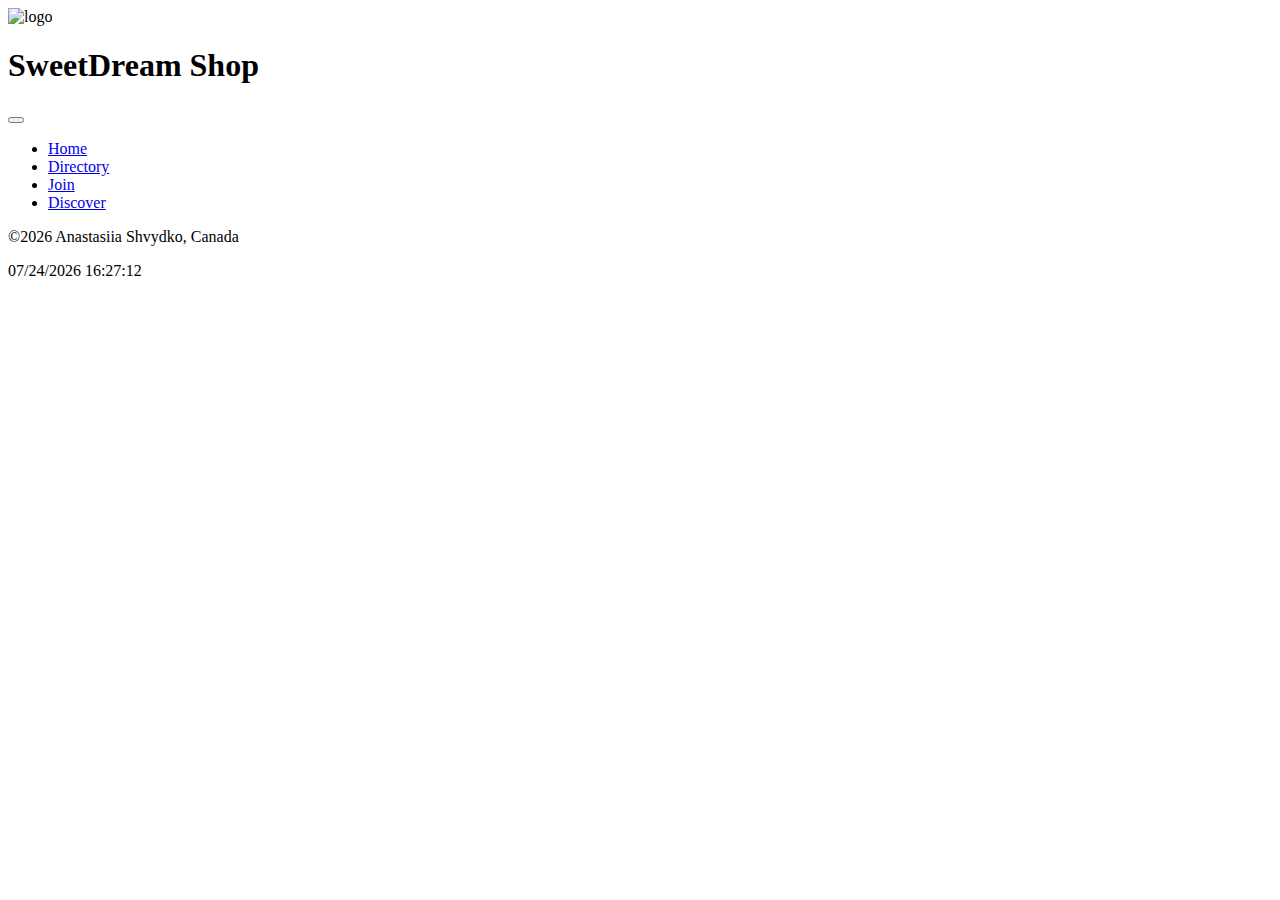
==== project/index.html @ ac512c98 "week5" ====
<!DOCTYPE html>
<html lang="en">
<head>
    <meta charset="UTF-8">
    <meta name="viewport" content="width=device-width, initial-scale=1.0">
    <meta name="description" content="WDD 231 - Web Frontend Development I Anastasiia Shvydko ">
    <meta name="author" content="Anastasiia Shvydko">
    <meta property="og:site_name" content="SweetDream">
    <meta property="og:title" content="Anastasiia Shvydko SweetDream Shop">
    <meta property="og:description" content="WDD 231 - Web Frontend Development I Anastasiia Shvydko ">
    <meta property="og:image" content="https://anastasiyashvydko.github.io/wdd231/project/images/logo.webp">
    <meta property="og:url" content="https://anastasiyashvydko.github.io/wdd231/project/index.html">
    <meta property="og:type" content="website">
    <link rel="icon" href="images/favicon-4.ico">
    <script defer src="scripts/sweetdream.js"></script>
    <script type="module" src="scripts/index.js"></script>

    <!-- <script type="module" src="scripts/chamber.js"></script> -->

    <script defer src="scripts/getdates.js"></script>
    <link rel="stylesheet" href="styles/style-small.css">
    <link rel="stylesheet" href="styles/style-large.css">
    <link rel="preconnect" href="https://fonts.googleapis.com">
    <link rel="preconnect" href="https://fonts.gstatic.com" crossorigin>
    <link href="https://fonts.googleapis.com/css2?family=Bebas+Neue&family=Chivo+Mono&family=Kanit:wght@500&family=Orbitron&family=Oswald:wght@500&family=Playfair+Display:ital,wght@0,400..900;1,400..900&family=Rubik+80s+Fade&family=Viaoda+Libre&display=swap" rel="stylesheet">
    <title>Anastasiia Shvydko SweetDream Shop</title>
   
</head>
<body>
    <header>
        <div id="company_logo">
            <img src="images/logo.webp" alt="logo">
            <h1>SweetDream Shop</h1>
         </div>
        
        <nav id="animated">  
            <button id="menu"></button>
            <ul class="navigation">
                <li><a href="#" id="home">Home</a></li>
                <li><a href="#" id="directory">Directory</a></li>
                <li><a href="#" id="join">Join</a></li>
                <li><a href="#" id="discover">Discover</a></li>
            </ul>
        </nav>
    </header>
    <main>
        <div id="home_block">
        <!-- <img src="images/main_img.jpg" alt="main image" id="main_img"> -->
       
    </div>
    </main>
    <footer id="footer">
        <p>&copy;<span id="currentyear"></span> Anastasiia Shvydko, Canada</p>
        <p id="lastModified"></p>
    </footer>
    
</body>
</html>
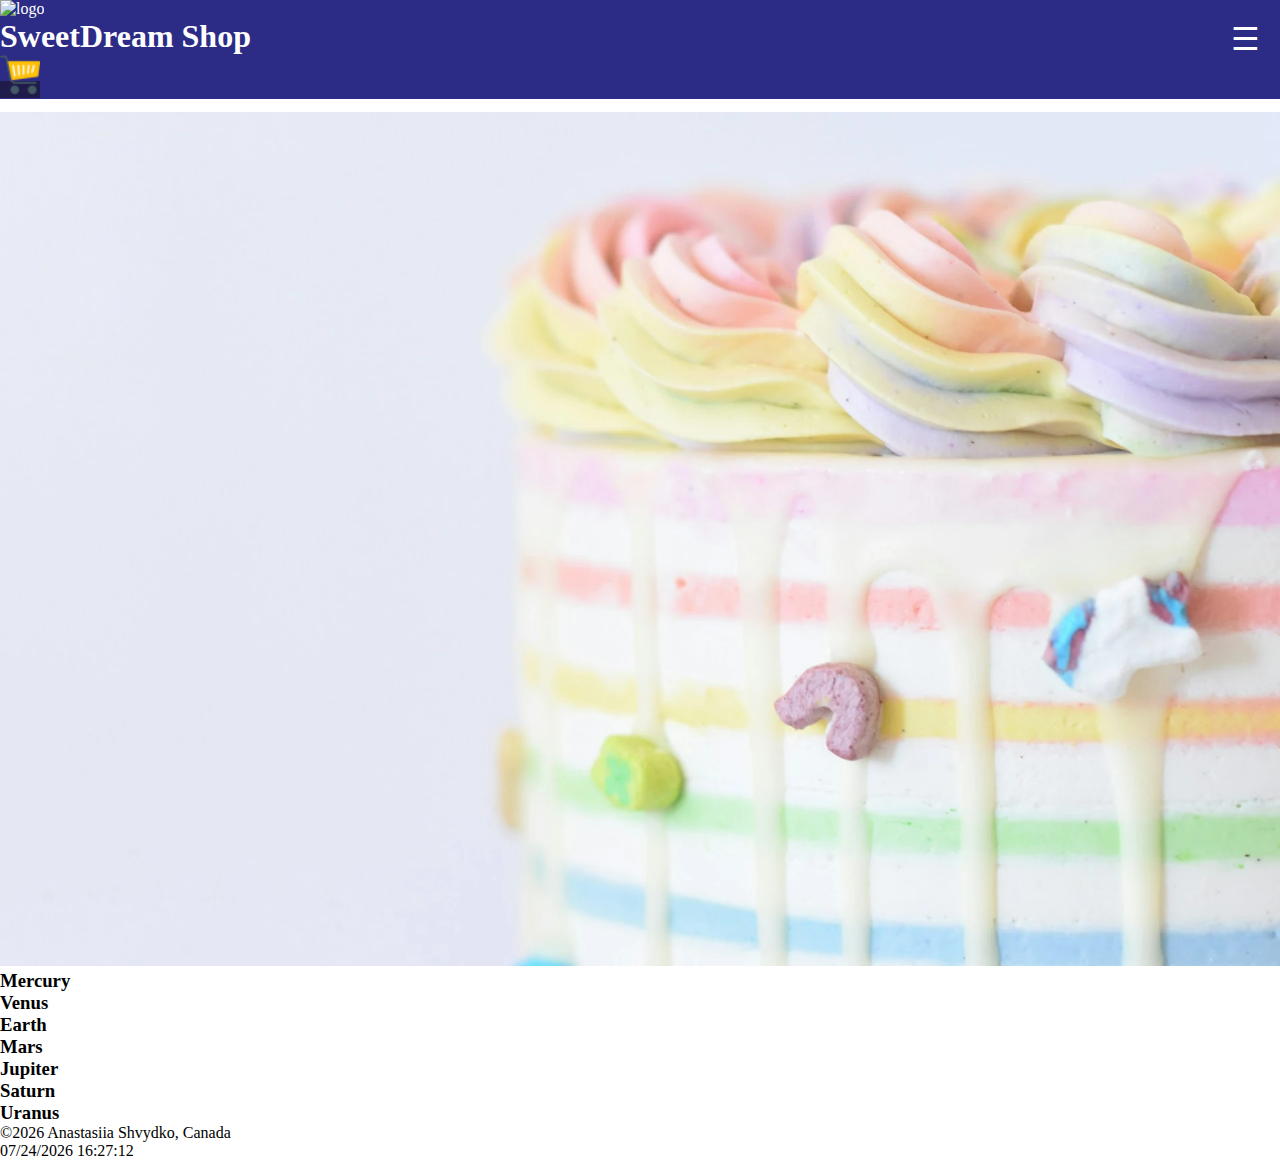
==== commit 23c6dd6d: "week5" ====
--- a/project/index.html
+++ b/project/index.html
@@ -12,7 +12,7 @@
     <meta property="og:url" content="https://anastasiyashvydko.github.io/wdd231/project/index.html">
     <meta property="og:type" content="website">
     <link rel="icon" href="images/favicon-4.ico">
-    <script defer src="scripts/sweetdream.js"></script>
+    <script type="module"src="scripts/sweetdream.js"></script>
     <script type="module" src="scripts/index.js"></script>
 
     <!-- <script type="module" src="scripts/chamber.js"></script> -->
@@ -31,9 +31,12 @@
         <div id="company_logo">
             <img src="images/logo.webp" alt="logo">
             <h1>SweetDream Shop</h1>
+                    <a href=""><img src="./images/carts.png" alt="" srcset="" width="40px
+                        "></a> 
          </div>
         
-        <nav id="animated">  
+        <nav id="animated"> 
+    
             <button id="menu"></button>
             <ul class="navigation">
                 <li><a href="#" id="home">Home</a></li>
@@ -46,7 +49,7 @@
     <main>
         <div id="home_block">
         <!-- <img src="images/main_img.jpg" alt="main image" id="main_img"> -->
-       
+        <img src="./images/cake-large.webp" alt="cake">
     </div>
     </main>
     <footer id="footer">
--- a/project/styles/style-small.css
+++ b/project/styles/style-small.css
@@ -0,0 +1,101 @@
+*{
+    margin: 0px;
+    padding: 0px;
+}
+#menu{
+    position: absolute;
+    top: 20px;
+    right: 20px;
+    text-decoration: none;
+    font-size: 2em;
+    background: none;
+    border: none;
+    color:white;
+    
+}
+#menu.show::before{
+    content: "X";
+}
+
+nav{
+    grid-column: 1/5;
+    display: grid;
+    grid-template-rows: 0fr;
+    transition: grid-template-rows 0.5s ease-out;
+    background-color: rgb(31, 28, 76);
+}
+nav ul {
+    overflow: hidden;
+    list-style: none;
+    padding: 0;}
+
+nav.show{
+    grid-template-rows: 1fr;
+}
+#menu::before{
+    content: "☰";
+    color: var(--black);
+}
+
+
+.navigation a{
+    padding:  10px 0 10px 0;
+    display: block;
+    font-family: "Bebas Neue", sans-serif;
+    list-style: none;
+    text-align: center;
+    width: 100%;
+    text-decoration: none;
+    
+    
+    
+
+}
+
+.navigation {
+    width: 100%;
+}
+
+ul#menu li a{
+    width: 100%;
+    display: block;
+    color: var(--black);
+    text-decoration: none;
+    height: 100%;
+   
+    align-items: center;
+    justify-content: center;
+   
+}
+.navigation li{
+    
+    width: 100%;
+   
+}
+
+.navigation  a:hover{
+    background-color: white;
+    color: rgb(16, 16, 16);
+   
+    
+   
+}
+
+.active{
+    background-color: white;
+    color: rgb(16, 16, 16);
+}
+a{
+    color: white;
+    background-color: rgb(31, 28, 76);
+}
+header{
+    color:white;
+    background-color: rgb(44, 44, 135);
+    display:grid;
+    grid-template: auto auto/ 25% 25% 25% 25% ;
+    margin-bottom: 10pt ;
+}
+#home_block img{
+    width: 100%;
+}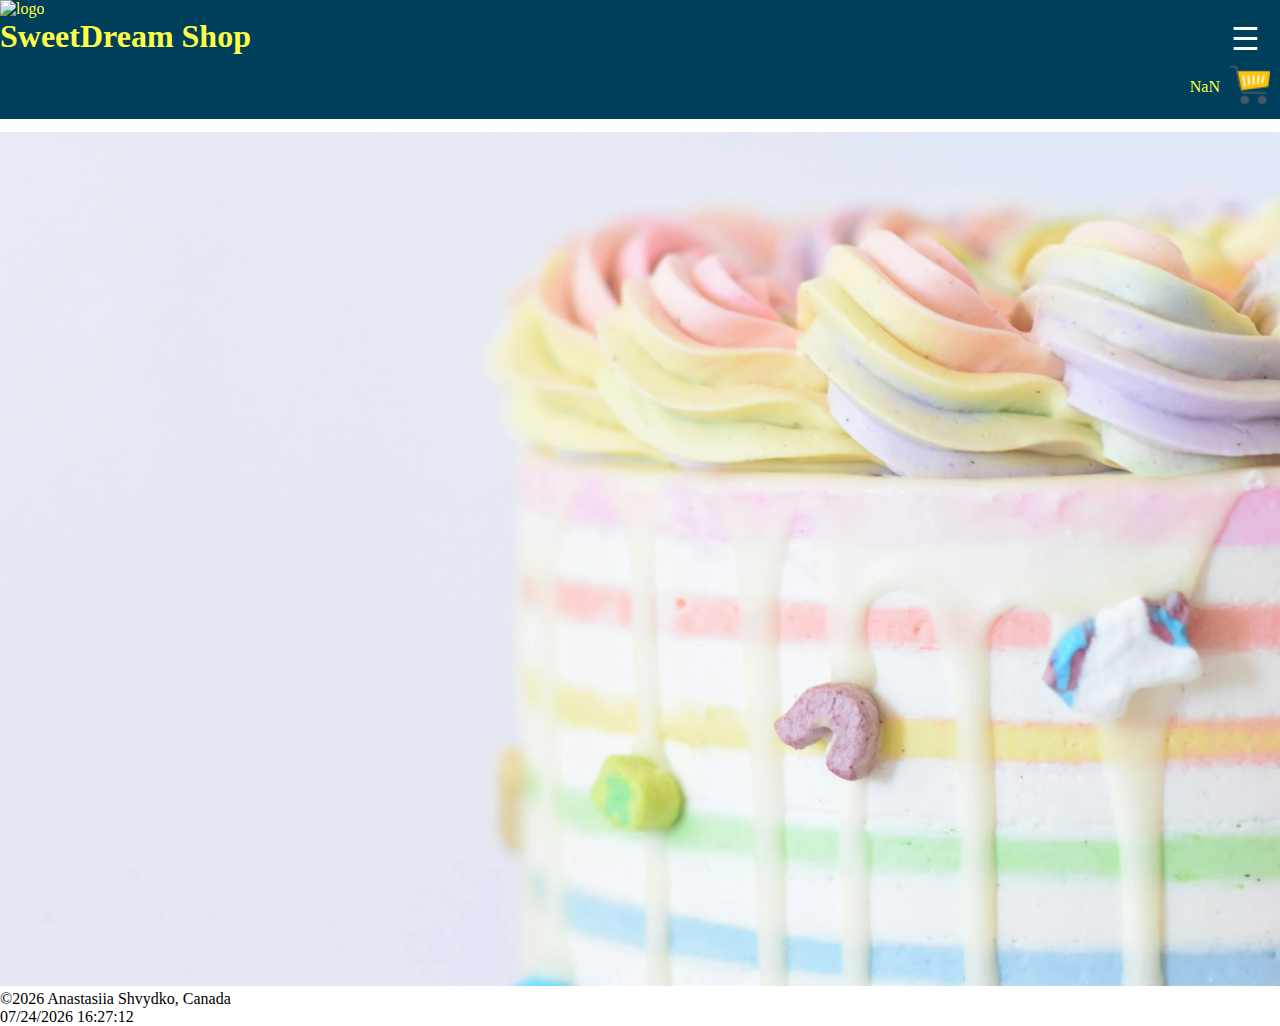
==== commit f52cf00e: "weeek6" ====
--- a/project/index.html
+++ b/project/index.html
@@ -12,17 +12,21 @@
     <meta property="og:url" content="https://anastasiyashvydko.github.io/wdd231/project/index.html">
     <meta property="og:type" content="website">
     <link rel="icon" href="images/favicon-4.ico">
-    <script type="module"src="scripts/sweetdream.js"></script>
-    <script type="module" src="scripts/index.js"></script>
+    
+    <script type="module"src="scripts/homePage.js"></script>
+   <script  type="module" src="scripts/getData.js"></script>
+  
 
     <!-- <script type="module" src="scripts/chamber.js"></script> -->
-
+    <script type="module" src="scripts/index.js"></script>
     <script defer src="scripts/getdates.js"></script>
+    <script type="module" src="scripts/getNumberOfItems.js"></script>
     <link rel="stylesheet" href="styles/style-small.css">
     <link rel="stylesheet" href="styles/style-large.css">
     <link rel="preconnect" href="https://fonts.googleapis.com">
     <link rel="preconnect" href="https://fonts.gstatic.com" crossorigin>
     <link href="https://fonts.googleapis.com/css2?family=Bebas+Neue&family=Chivo+Mono&family=Kanit:wght@500&family=Orbitron&family=Oswald:wght@500&family=Playfair+Display:ital,wght@0,400..900;1,400..900&family=Rubik+80s+Fade&family=Viaoda+Libre&display=swap" rel="stylesheet">
+    <link href="https://fonts.googleapis.com/css2?family=Lilita+One&display=swap" rel="stylesheet">
     <title>Anastasiia Shvydko SweetDream Shop</title>
    
 </head>
@@ -31,18 +35,20 @@
         <div id="company_logo">
             <img src="images/logo.webp" alt="logo">
             <h1>SweetDream Shop</h1>
-                    <a href=""><img src="./images/carts.png" alt="" srcset="" width="40px
-                        "></a> 
+               
          </div>
+         <div id="cart_block">
+            <a href="#" id="cart"><img src="./images/carts.png" alt="" srcset="" width="40px"></a>
+            <p id="number_of_items"></p>  
+        </div>
         
         <nav id="animated"> 
     
             <button id="menu"></button>
             <ul class="navigation">
                 <li><a href="#" id="home">Home</a></li>
-                <li><a href="#" id="directory">Directory</a></li>
-                <li><a href="#" id="join">Join</a></li>
-                <li><a href="#" id="discover">Discover</a></li>
+                <li><a href="#" id="products">Products</a></li>
+                <li><a href="#" id="contact">Contact Us</a></li>
             </ul>
         </nav>
     </header>
--- a/project/styles/style-small.css
+++ b/project/styles/style-small.css
@@ -85,17 +85,34 @@
     background-color: white;
     color: rgb(16, 16, 16);
 }
-a{
-    color: white;
-    background-color: rgb(31, 28, 76);
-}
+
 header{
-    color:white;
-    background-color: rgb(44, 44, 135);
+    color:#ffff44 ;
+    background-color: #003f5c;
     display:grid;
     grid-template: auto auto/ 25% 25% 25% 25% ;
     margin-bottom: 10pt ;
 }
 #home_block img{
     width: 100%;
-}+}
+
+#products_div{
+    display: grid;
+    grid-template-columns:  50% 50%;
+}
+.product_card img{
+max-width: 100%;
+}
+#cart_block{
+    display: flex;
+    flex-direction: row-reverse;
+    align-items:center;
+    grid-area: 2/4/3/5;
+}
+#cart_block a{
+    padding: 10px;
+}
+a{
+    color:#ffff44 ;
+}
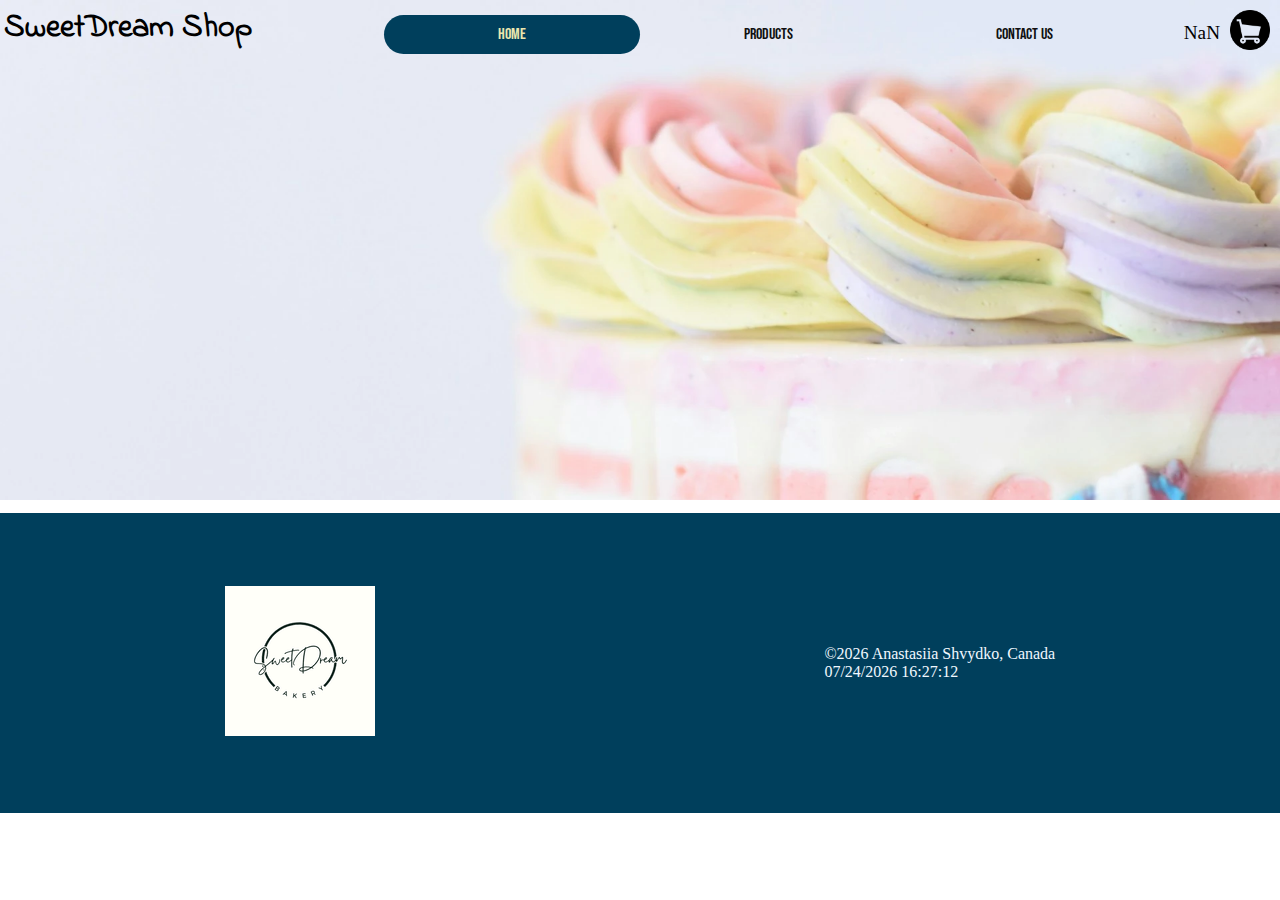
==== commit 639debec: "week6" ====
--- a/project/index.html
+++ b/project/index.html
@@ -18,28 +18,32 @@
   
 
     <!-- <script type="module" src="scripts/chamber.js"></script> -->
-    <script type="module" src="scripts/index.js"></script>
-    <script defer src="scripts/getdates.js"></script>
-    <script type="module" src="scripts/getNumberOfItems.js"></script>
+    <script defer async type="module" src="scripts/index.js"></script>
+    <script defer async src="scripts/getdates.js"></script>
+    <script defer async type="module" src="scripts/getNumberOfItems.js"></script>
     <link rel="stylesheet" href="styles/style-small.css">
     <link rel="stylesheet" href="styles/style-large.css">
     <link rel="preconnect" href="https://fonts.googleapis.com">
     <link rel="preconnect" href="https://fonts.gstatic.com" crossorigin>
     <link href="https://fonts.googleapis.com/css2?family=Bebas+Neue&family=Chivo+Mono&family=Kanit:wght@500&family=Orbitron&family=Oswald:wght@500&family=Playfair+Display:ital,wght@0,400..900;1,400..900&family=Rubik+80s+Fade&family=Viaoda+Libre&display=swap" rel="stylesheet">
     <link href="https://fonts.googleapis.com/css2?family=Lilita+One&display=swap" rel="stylesheet">
+    <link href="https://fonts.googleapis.com/css2?family=Playwrite+BE+VLG:wght@100..400&family=Playwrite+CU:wght@100..400&display=swap" rel="stylesheet">
+    <link href="https://fonts.googleapis.com/css2?family=Indie+Flower&family=Playwrite+BE+VLG:wght@100..400&family=Playwrite+CU:wght@100..400&display=swap" rel="stylesheet">
     <title>Anastasiia Shvydko SweetDream Shop</title>
    
 </head>
 <body>
     <header>
         <div id="company_logo">
-            <img src="images/logo.webp" alt="logo">
+            
             <h1>SweetDream Shop</h1>
                
          </div>
          <div id="cart_block">
-            <a href="#" id="cart"><img src="./images/carts.png" alt="" srcset="" width="40px"></a>
+            <div id="cart_block_elements">
+            <a href="#" id="cart" aria-label="User Cart"><img src="./images/carts.png" alt="" srcset="" width="40px"></a>
             <p id="number_of_items"></p>  
+            </div>
         </div>
         
         <nav id="animated"> 
@@ -55,12 +59,17 @@
     <main>
         <div id="home_block">
         <!-- <img src="images/main_img.jpg" alt="main image" id="main_img"> -->
-        <img src="./images/cake-large.webp" alt="cake">
+        <img id="main_img" src="./images/cake-large.webp" alt="cake">
     </div>
     </main>
     <footer id="footer">
+        <div id="footer_logo">
+            <img src="images/logo.png" alt="logo">
+        </div>
+        <div id="footer_data">
         <p>&copy;<span id="currentyear"></span> Anastasiia Shvydko, Canada</p>
         <p id="lastModified"></p>
+    </div>
     </footer>
     
 </body>
--- a/project/styles/style-small.css
+++ b/project/styles/style-small.css
@@ -4,13 +4,13 @@
 }
 #menu{
     position: absolute;
-    top: 20px;
-    right: 20px;
+    top: 10px;
+    right: 10px;
     text-decoration: none;
     font-size: 2em;
     background: none;
     border: none;
-    color:white;
+    color: #060606;
     
 }
 #menu.show::before{
@@ -18,11 +18,12 @@
 }
 
 nav{
-    grid-column: 1/5;
+    grid-column: 1/11;
+   
     display: grid;
     grid-template-rows: 0fr;
     transition: grid-template-rows 0.5s ease-out;
-    background-color: rgb(31, 28, 76);
+   
 }
 nav ul {
     overflow: hidden;
@@ -74,45 +75,191 @@
 }
 
 .navigation  a:hover{
-    background-color: white;
-    color: rgb(16, 16, 16);
-   
-    
-   
-}
+    background-color: #003f5c;
+    color: #ebe7af;
+}
+
 
 .active{
-    background-color: white;
-    color: rgb(16, 16, 16);
+    background-color: #003f5c;
+    color:#ebe7af;
 }
 
 header{
-    color:#ffff44 ;
-    background-color: #003f5c;
+    background-color: #ebe7af;
     display:grid;
-    grid-template: auto auto/ 25% 25% 25% 25% ;
+    grid-template: auto auto/ repeat(10, 10%);
     margin-bottom: 10pt ;
 }
+h1{
+    font-family: "Indie Flower", cursive;
+}
+#company_logo{
+    text-align: center;
+    grid-area: 1 / 2 / 2 / 4;
+}
+#home_block{
+   
+        display: flex;
+        flex-direction: column;
+        align-items: center;
+}
+#main_img{
+    visibility: visible;
+    width: 0px;
+}
 #home_block img{
     width: 100%;
 }
 
 #products_div{
-    display: grid;
-    grid-template-columns:  50% 50%;
+    width: 100%;
+    display: flex;
+   flex-direction: column;
 }
 .product_card img{
-max-width: 100%;
+max-width: 80%;
 }
 #cart_block{
+   font-size: 1.2rem;
+    align-items:center;
+    grid-area: 1/8/2/10;
+
+}
+#cart_block_elements{
     display: flex;
     flex-direction: row-reverse;
-    align-items:center;
-    grid-area: 2/4/3/5;
+    align-items: center;
 }
 #cart_block a{
     padding: 10px;
 }
 a{
-    color:#ffff44 ;
-}
+    color:rgb(16, 16, 16);
+}
+#thanks_block{
+    display: flex;
+    align-items: center;
+    justify-content: center;
+}
+#thanks_block p{
+    background-color: #003f5c;
+    padding: 20px;
+    margin: 20px;
+    color: aliceblue;
+    font-size: 1.2rem;
+    text-align: center;
+}
+#contact_block{
+    width: 100%;
+    display: flex;
+    align-items: center;
+    justify-content: center;
+}
+
+#form{
+    width: 60%;
+    color: #003f5d;
+    background-color: #ebe7af;
+    padding: 20px;
+    margin: 10px;
+    font-family: "Bebas Neue", sans-serif;
+}
+form{
+    display: flex;
+    flex-direction: column;
+
+}
+#btn_join{
+    width: 60%;
+    align-self: center;
+    margin: 10px;
+    padding: 10px;
+    background-color: #003f5c;
+    color: #ebe7af;
+    border: 0px;
+    border-radius: 20px;
+    cursor: pointer;
+    
+}
+form input{
+    width: 100%;
+    height: 30px;
+}
+textarea{
+    width: 100%;
+    height: 250px;
+}
+.checkbox{
+    width:auto;
+    height: auto;
+}
+dialog button{
+    margin:10px;
+}
+
+dialog[open]{
+    display: flex;
+    flex-direction: column;
+    justify-content: center;
+    align-items: center;
+    position: fixed;
+    top: 200px;
+    left:30%;
+    right: 200px;
+    width:40%;
+    height:auto;
+}
+.product_card{
+    width: 100%;
+    background-color: #eadeab;
+    display: flex;
+    flex-direction: column;
+    align-items: center;
+    color: rgb(6, 6, 6);
+}
+.product_card h2{
+    text-align: center;
+    padding-top: 10%;
+    height: 100px;
+}
+footer{
+    display: flex;
+    color: aliceblue;
+    background-color: #003f5c;
+    height: 300px;
+    flex-direction: column;
+    align-items: center;
+    justify-content: center;
+}
+footer img{
+    width: 150px;
+}
+.dialog_button{
+    margin: 10px;
+
+    background-color: unset;
+    cursor: pointer;
+    border-bottom: 0px;
+    border: 0px;
+    border-bottom: 1px #141313 solid;
+}
+.add_to_cart_button{
+    margin: 10px;
+    padding: 10px;
+    background-color: #003f5c;
+    color: #ebe7af;
+    border: 0px;
+    border-radius: 20px;
+    width: 100%;
+}
+#buttons_div{
+    width: 60%;
+    display: flex;
+    flex-direction: column;
+    align-items: center;
+}
+.price{
+    font-family: "Bebas Neue", sans-serif;
+    font-size: 1.2rem;
+}--- a/project/styles/style-large.css
+++ b/project/styles/style-large.css
@@ -0,0 +1,79 @@
+@media (min-width: 32em){
+
+        
+        
+header{
+    background-image: url('/project/images/cake-large.webp');
+    background-size: cover;
+    height: 500px;
+}
+#products_div{
+    display: grid;
+    grid-template-columns:  repeat(3, 1fr);
+    gap: 5px;
+}
+.navigation{
+    display: flex;
+    height: 100%;
+    align-items: center;
+    flex-direction: row;
+}
+.navigation li{
+    display: block;
+    flex: 1 1 100%;
+}
+nav ul{
+    overflow: visible;
+}
+#menu{
+    display: none;
+}
+nav{
+    padding-top: 15px;
+    grid-area: 1 / 4/ 2 / 10;
+    
+
+}
+#cart_block{
+    align-items:center;
+    grid-area: 1/10/2/11;
+}
+#company_logo{
+    padding-top: 5px;
+    text-align: center;
+    grid-area: 1 / 1 / 2 / 3;
+}
+#main_img{
+    height: 0px;
+    width: 0px;
+    visibility: hidden;
+}
+.navigation  a:hover{
+    background-color: #003f5c;
+    color: #ebe7af;
+    
+    border-radius: 30px;
+    
+   
+    
+   
+}
+.active{
+    background-color: #003f5c;
+    color: #ebe7af;
+    
+    border-radius: 30px;
+}
+footer{
+    
+    color: aliceblue;
+    background-color: #003f5c;
+    height: 300px;
+    flex-direction: row;
+    align-items: center;
+    justify-content: space-around;
+}
+
+
+
+}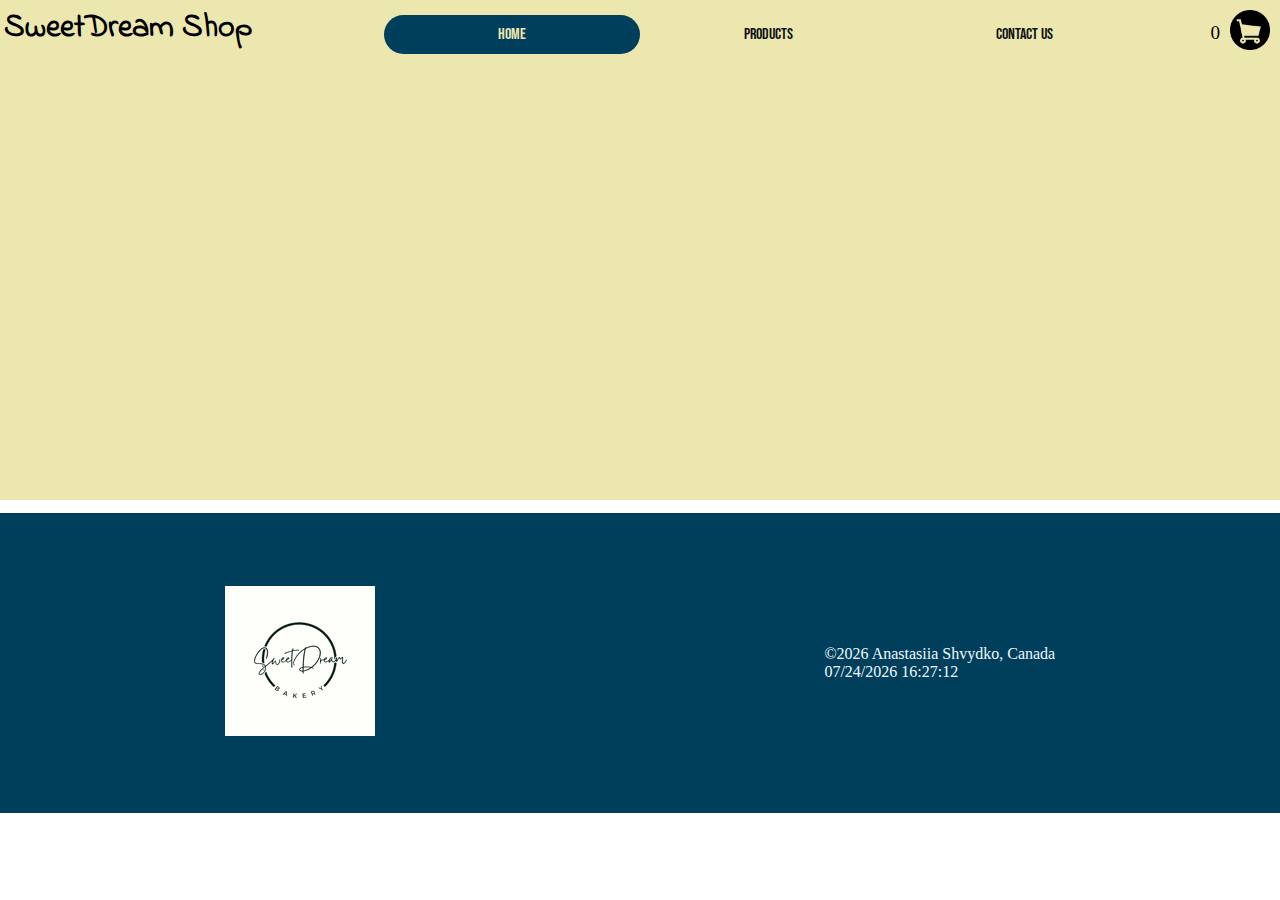
==== commit ac4cba80: "week6" ====
--- a/project/index.html
+++ b/project/index.html
@@ -13,14 +13,14 @@
     <meta property="og:type" content="website">
     <link rel="icon" href="images/favicon-4.ico">
     
-    <script type="module"src="scripts/homePage.js"></script>
+    <script type="module" src="scripts/homePage.js"></script>
    <script  type="module" src="scripts/getData.js"></script>
   
 
     <!-- <script type="module" src="scripts/chamber.js"></script> -->
-    <script defer async type="module" src="scripts/index.js"></script>
+    <script async type="module" src="scripts/index.js"></script>
     <script defer async src="scripts/getdates.js"></script>
-    <script defer async type="module" src="scripts/getNumberOfItems.js"></script>
+    <script async type="module" src="scripts/getNumberOfItems.js"></script>
     <link rel="stylesheet" href="styles/style-small.css">
     <link rel="stylesheet" href="styles/style-large.css">
     <link rel="preconnect" href="https://fonts.googleapis.com">
@@ -41,7 +41,7 @@
          </div>
          <div id="cart_block">
             <div id="cart_block_elements">
-            <a href="#" id="cart" aria-label="User Cart"><img src="./images/carts.png" alt="" srcset="" width="40px"></a>
+            <a href="#" id="cart" aria-label="User Cart"><img src="./images/carts.png" alt="cart img" width="40"></a>
             <p id="number_of_items"></p>  
             </div>
         </div>
--- a/project/styles/style-large.css
+++ b/project/styles/style-large.css
@@ -3,7 +3,7 @@
         
         
 header{
-    background-image: url('/project/images/cake-large.webp');
+    background-image: url('https://raw.githubusercontent.com/AnastasiyaShvydko/wdd231/master/project/images/cake-large.webp');
     background-size: cover;
     height: 500px;
 }
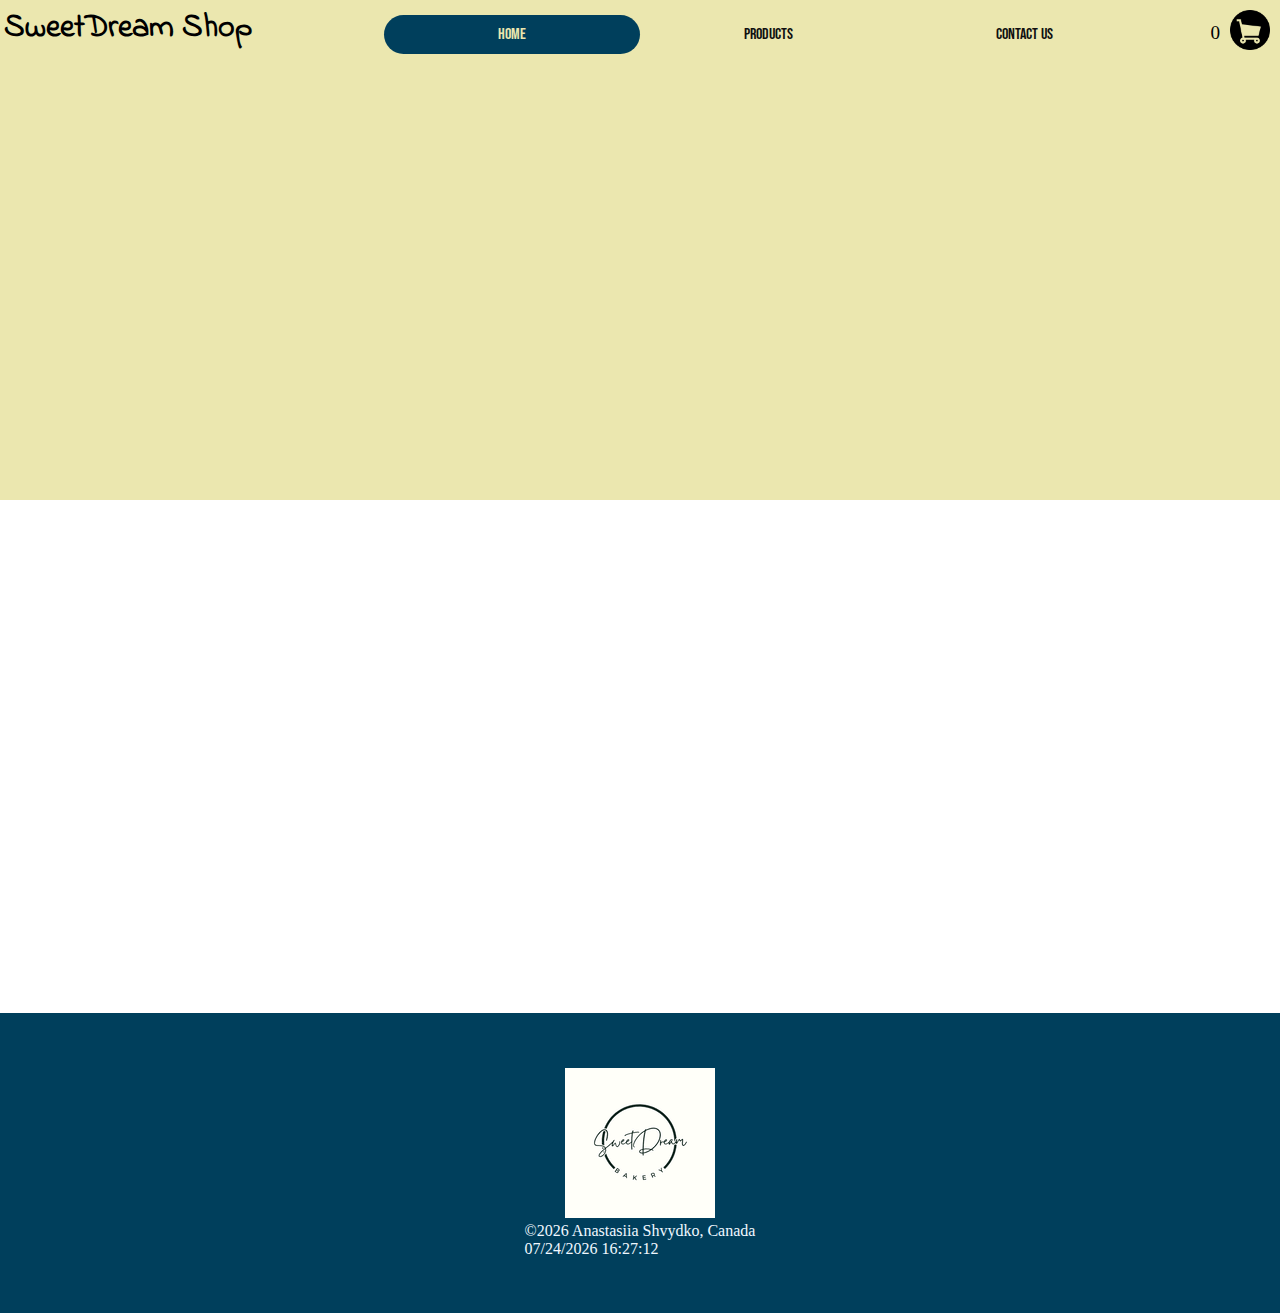
==== commit ae18b6b1: "week6" ====
--- a/project/index.html
+++ b/project/index.html
@@ -64,7 +64,7 @@
     </main>
     <footer id="footer">
         <div id="footer_logo">
-            <img src="images/logo.png" alt="logo">
+            <img src="images/logo.png" alt="logo" loading="lazy" width="150" height="150">
         </div>
         <div id="footer_data">
         <p>&copy;<span id="currentyear"></span> Anastasiia Shvydko, Canada</p>
--- a/project/styles/style-small.css
+++ b/project/styles/style-small.css
@@ -262,4 +262,7 @@
 .price{
     font-family: "Bebas Neue", sans-serif;
     font-size: 1.2rem;
+}
+main{
+    height: 1600px;
 }--- a/project/styles/style-large.css
+++ b/project/styles/style-large.css
@@ -69,9 +69,12 @@
     color: aliceblue;
     background-color: #003f5c;
     height: 300px;
-    flex-direction: row;
-    align-items: center;
-    justify-content: space-around;
+    /* flex-direction: row; */
+    /* align-items: center;
+    justify-content: space-around; */
+}
+main{
+    height: 500px;
 }
 
 
